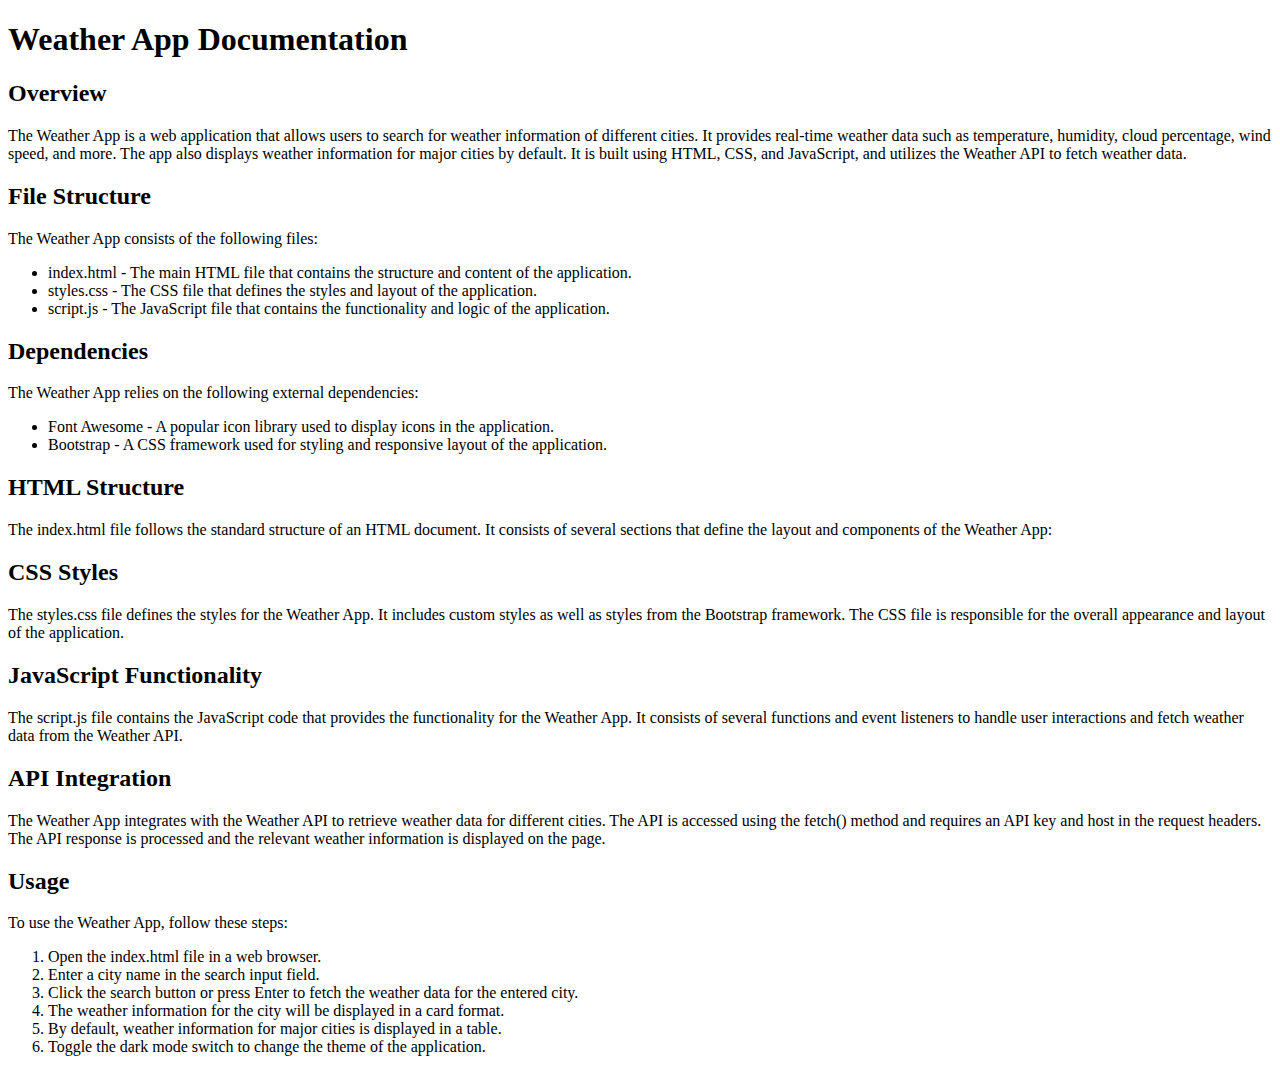
==== abt.html @ 8bbb59fb "336" ====
<!DOCTYPE html>
<html lang="en">
<head>
  <meta charset="UTF-8">
  <meta name="viewport" content="width=device-width, initial-scale=1.0">
  <title>Weather App Documentation</title>
</head>
<body>
  <h1>Weather App Documentation</h1>

  <h2>Overview</h2>
  <p>
    The Weather App is a web application that allows users to search for weather information of different cities.
    It provides real-time weather data such as temperature, humidity, cloud percentage, wind speed, and more.
    The app also displays weather information for major cities by default.
    It is built using HTML, CSS, and JavaScript, and utilizes the Weather API to fetch weather data.
  </p>

  <h2>File Structure</h2>
  <p>
    The Weather App consists of the following files:
  </p>
  <ul>
    <li>index.html - The main HTML file that contains the structure and content of the application.</li>
    <li>styles.css - The CSS file that defines the styles and layout of the application.</li>
    <li>script.js - The JavaScript file that contains the functionality and logic of the application.</li>
  </ul>

  <h2>Dependencies</h2>
  <p>
    The Weather App relies on the following external dependencies:
  </p>
  <ul>
    <li>Font Awesome - A popular icon library used to display icons in the application.</li>
    <li>Bootstrap - A CSS framework used for styling and responsive layout of the application.</li>
  </ul>

  <h2>HTML Structure</h2>
  <p>
    The index.html file follows the standard structure of an HTML document.
    It consists of several sections that define the layout and components of the Weather App:
  </p>
  <!-- Add HTML structure details here -->

  <h2>CSS Styles</h2>
  <p>
    The styles.css file defines the styles for the Weather App.
    It includes custom styles as well as styles from the Bootstrap framework.
    The CSS file is responsible for the overall appearance and layout of the application.
  </p>
  <!-- Add CSS styles details here -->

  <h2>JavaScript Functionality</h2>
  <p>
    The script.js file contains the JavaScript code that provides the functionality for the Weather App.
    It consists of several functions and event listeners to handle user interactions and fetch weather data from the Weather API.
  </p>
  <!-- Add JavaScript functionality details here -->

  <h2>API Integration</h2>
  <p>
    The Weather App integrates with the Weather API to retrieve weather data for different cities.
    The API is accessed using the fetch() method and requires an API key and host in the request headers.
    The API response is processed and the relevant weather information is displayed on the page.
  </p>
  <!-- Add API integration details here -->

  <h2>Usage</h2>
  <p>
    To use the Weather App, follow these steps:
  </p>
  <ol>
    <li>Open the index.html file in a web browser.</li>
    <li>Enter a city name in the search input field.</li>
    <li>Click the search button or press Enter to fetch the weather data for the entered city.</li>
    <li>The weather information for the city will be displayed in a card format.</li>
    <li>By default, weather information for major cities is displayed in a table.</li>
    <li>Toggle the dark mode switch to change the theme of the application.</li>
  </ol>

</body>
</html>
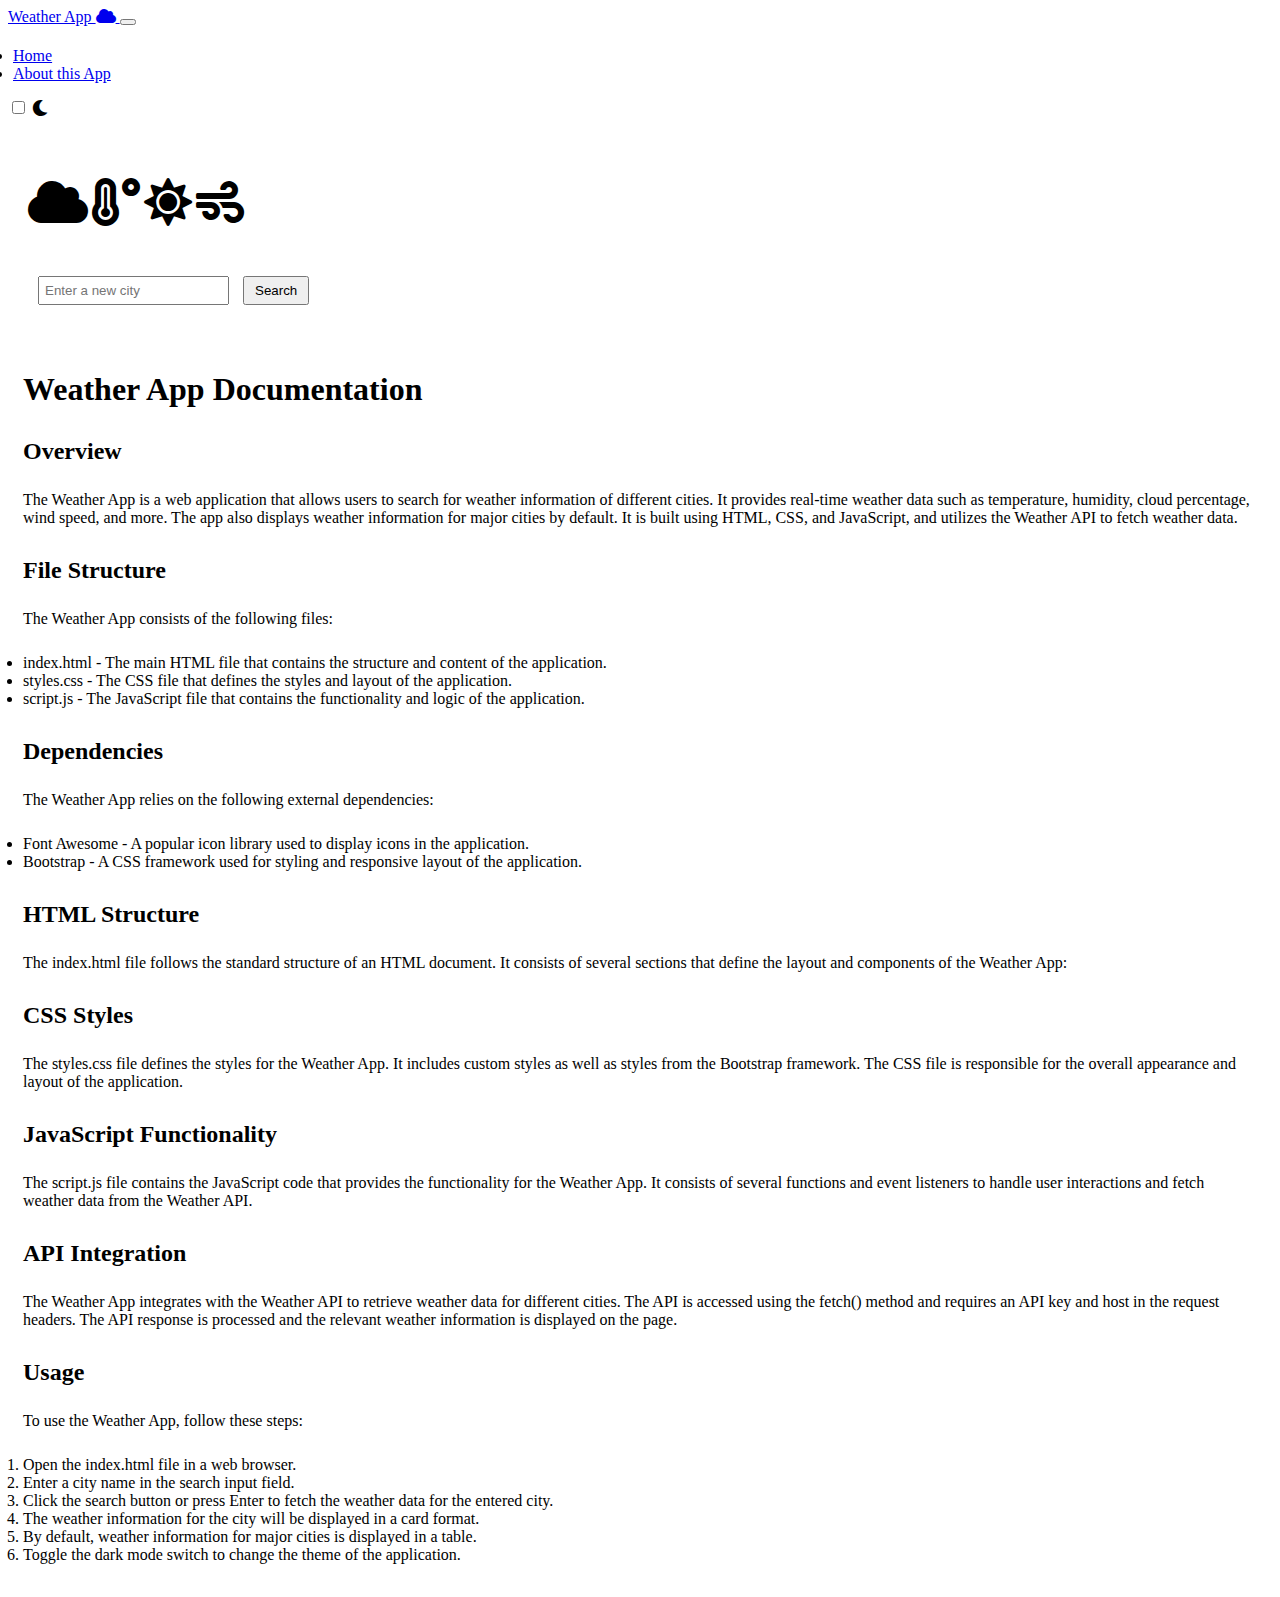
==== commit 853bdce0: "final" ====
--- a/abt.html
+++ b/abt.html
@@ -4,9 +4,81 @@
   <meta charset="UTF-8">
   <meta name="viewport" content="width=device-width, initial-scale=1.0">
   <title>Weather App Documentation</title>
+  <link rel="stylesheet" href="https://cdnjs.cloudflare.com/ajax/libs/font-awesome/5.15.4/css/all.min.css" />
+
+    <link
+      href="https://cdn.jsdelivr.net/npm/bootstrap@5.3.0/dist/css/bootstrap.min.css"
+      rel="stylesheet"
+      integrity="sha384-9ndCyUaIbzAi2FUVXJi0CjmCapSmO7SnpJef0486qhLnuZ2cdeRhO02iuK6FUUVM"
+      crossorigin="anonymous"
+    />
+  <link rel="stylesheet" href="styles2.css" />
 </head>
+
 <body>
-  <h1>Weather App Documentation</h1>
+    <nav class="navbar navbar-expand-lg navbar-dark bg-primary">
+      <div class="container-fluid">
+        <a class="navbar-brand" href="/index.html">Weather App <i class="fas fa-cloud"></i> </a>
+        <button
+          class="navbar-toggler"
+          type="button"
+          data-bs-toggle="collapse"
+          data-bs-target="#navbarSupportedContent"
+          aria-controls="navbarSupportedContent"
+          aria-expanded="false"
+          aria-label="Toggle navigation"
+        >
+          <span class="navbar-toggler-icon"></span>
+        </button>
+        <div class="collapse navbar-collapse" id="navbarSupportedContent">
+          <ul class="navbar-nav me-auto mb-2 mb-lg-0 ">
+            <li class="nav-item">
+              <a class="nav-link active" aria-current="page" href="#">Home</a>
+            </li>
+            <li class="nav-item">
+              <a class="nav-link active" href="./abt.html">About this App</a>
+            </li>
+            
+          </ul>
+
+          <div class="dark-mode-toggle mx-4">
+            <input type="checkbox" id="darkModeToggle" class="visually-hidden"  />
+            <label for="darkModeToggle" class="dark-mode-icon">
+              <i class="fas fa-moon"></i>
+              
+            </label>
+          </div>
+        </div>
+      </div>
+    </nav>
+
+    <div class="container">
+      <div class="container my-4 text-center">
+        <i class="fas fa-cloud fa-3x " ></i>
+        <i class="fas fa-temperature-high fa-3x ms-3"></i>
+        <i class="fas fa-sun fa-3x ms-3"></i>
+        <i class="fas fa-wind fa-3x ms-3"></i>
+      </div>
+      <div class="container mt-4">
+          <form class="d-flex" onsubmit="event.preventDefault(); searchCity();">
+            
+            
+            <input 
+            id="city"
+            class="form-control me-2"
+            type="search"
+            placeholder="Enter a new city"
+            aria-label="Search"
+            />
+            
+            <button class="btn btn-primary" type="submit" id="submit">
+              Search
+            </button>
+          </form>
+        </div>
+
+<body>
+  <h1 >Weather App Documentation</h1>
 
   <h2>Overview</h2>
   <p>
@@ -40,7 +112,7 @@
     The index.html file follows the standard structure of an HTML document.
     It consists of several sections that define the layout and components of the Weather App:
   </p>
-  <!-- Add HTML structure details here -->
+  
 
   <h2>CSS Styles</h2>
   <p>
@@ -48,14 +120,12 @@
     It includes custom styles as well as styles from the Bootstrap framework.
     The CSS file is responsible for the overall appearance and layout of the application.
   </p>
-  <!-- Add CSS styles details here -->
 
   <h2>JavaScript Functionality</h2>
   <p>
     The script.js file contains the JavaScript code that provides the functionality for the Weather App.
     It consists of several functions and event listeners to handle user interactions and fetch weather data from the Weather API.
   </p>
-  <!-- Add JavaScript functionality details here -->
 
   <h2>API Integration</h2>
   <p>
@@ -63,7 +133,6 @@
     The API is accessed using the fetch() method and requires an API key and host in the request headers.
     The API response is processed and the relevant weather information is displayed on the page.
   </p>
-  <!-- Add API integration details here -->
 
   <h2>Usage</h2>
   <p>
@@ -77,6 +146,7 @@
     <li>By default, weather information for major cities is displayed in a table.</li>
     <li>Toggle the dark mode switch to change the theme of the application.</li>
   </ol>
+  
 
 </body>
 </html>--- a/styles2.css
+++ b/styles2.css
@@ -0,0 +1,51 @@
+/* Add margin and padding to the navbar */
+.dark-mode {
+    background-color: #343a40; 
+    color: #fff;
+  }
+  /* Add margin and padding to the container */
+  .container {
+    margin-top: 20px;
+    padding: 10px;
+  }
+  
+  /* Add margin and padding to the form */
+  form {
+    margin-bottom: 20px;
+    padding: 10px;
+  }
+  
+  /* Add margin and padding to the input field and button */
+  .form-control {
+    margin-right: 10px;
+    padding: 5px;
+  }
+  
+  .btn {
+    padding: 5px 10px;
+  }
+  
+  /* Add margin and padding to the headings */
+  h1, h2 {
+    margin-bottom: 10px;
+    padding: 5px;
+  }
+  
+  /* Add margin and padding to the paragraphs */
+  p {
+    margin-bottom: 10px;
+    padding: 5px;
+  }
+  
+  /* Add margin and padding to the unordered list */
+  ul {
+    margin-bottom: 10px;
+    padding: 5px;
+  }
+  
+  /* Add margin and padding to the ordered list */
+  ol {
+    margin-bottom: 10px;
+    padding: 5px;
+  }
+  